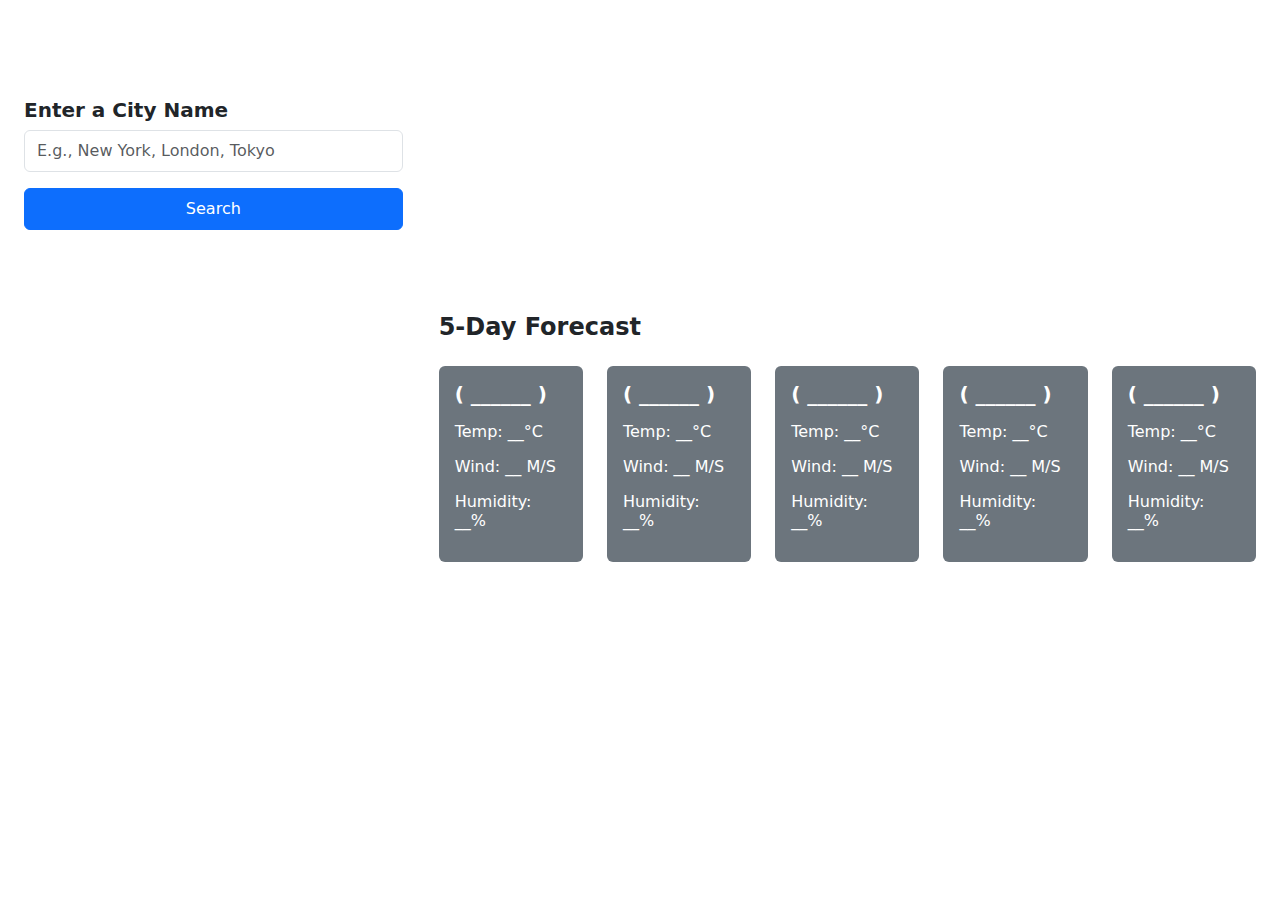
==== index.html @ dc0c8c01 "Create index.html" ====
<!DOCTYPE html>
<!-- Coding By CodingNepal - www.codingnepalweb.com -->
<html lang="en" dir="ltr">
  <head>
    <meta charset="utf-8">
    <title>Famral Weather - Check Weather in Your City</title>
    <link rel="stylesheet" href="style.css">
    <meta name="viewport" content="width=device-width, initial-scale=1.0">
    <link rel="stylesheet" href="https://cdn.jsdelivr.net/npm/bootstrap@5.1.3/dist/css/bootstrap.min.css">
    <script src="script.js" defer></script>
  </head>
  <body>
    <header class="custom-bg text-center py-3">
      <h1 class="fw-bold h3 text-white my-1">Famral Weather</h1>
    </header>
    <div class="container-fluid my-4 weather-data">
      <div class="row">
        <div class="col-xxl-3 col-md-4 px-lg-4">
          <h5 class="fw-bold">Enter a City Name</h5>
          <input type="text" id="city-input" class="py-2 form-control" placeholder="E.g., New York, London, Tokyo">
          <button id="search-btn" class="btn btn-primary custom-bg py-2 w-100 mt-3 mb-2">Search</button>
        </div>
        <div class="col-xxl-9 col-md-8 mt-md-1 mt-4 pe-lg-4">
          <div class="current-weather custom-bg text-white py-2 px-4 rounded-3">
            <div class="mt-3 d-flex justify-content-between">
              <div>
                <h3 class="fw-bold">_______ ( ______ )</h3>
                <h6 class="my-3 mt-3">Temperature: __°C</h6>
                <h6 class="my-3">Wind: __ M/S</h6>
                <h6 class="my-3">Humidity: __%</h6>
              </div>
          </div>
          </div>
          <h4 class="fw-bold my-4">5-Day Forecast</h4>
          <div class="days-forecast row row-cols-1 row-cols-sm-2 row-cols-lg-4 row-cols-xl-5 justify-content-between">
            <div class="col mb-3">
              <div class="card border-0 bg-secondary text-white">
                <div class="card-body p-3 text-white">
                  <h5 class="card-title fw-semibold">( ______ )</h5>
                  <h6 class="card-text my-3 mt-3">Temp: __°C</h6>
                  <h6 class="card-text my-3">Wind: __ M/S</h6>
                  <h6 class="card-text my-3">Humidity: __%</h6>
                </div>
              </div>
            </div>
            <div class="col mb-3">
              <div class="card border-0 bg-secondary text-white">
                <div class="card-body p-3 text-white">
                  <h5 class="card-title fw-semibold">( ______ )</h5>
                  <h6 class="card-text my-3 mt-3">Temp: __°C</h6>
                  <h6 class="card-text my-3">Wind: __ M/S</h6>
                  <h6 class="card-text my-3">Humidity: __%</h6>
                </div>
              </div>
            </div>
            <div class="col mb-3">
              <div class="card border-0 bg-secondary text-white">
                <div class="card-body p-3 text-white">
                  <h5 class="card-title fw-semibold">( ______ )</h5>
                  <h6 class="card-text my-3 mt-3">Temp: __°C</h6>
                  <h6 class="card-text my-3">Wind: __ M/S</h6>
                  <h6 class="card-text my-3">Humidity: __%</h6>
                </div>
              </div>
            </div>
            <div class="col mb-3">
              <div class="card border-0 bg-secondary text-white">
                <div class="card-body p-3 text-white">
                  <h5 class="card-title fw-semibold">( ______ )</h5>
                  <h6 class="card-text my-3 mt-3">Temp: __°C</h6>
                  <h6 class="card-text my-3">Wind: __ M/S</h6>
                  <h6 class="card-text my-3">Humidity: __%</h6>
                </div>
              </div>
            </div>
            <div class="col mb-3">
              <div class="card border-0 bg-secondary text-white">
                <div class="card-body p-3 text-white">
                  <h5 class="card-title fw-semibold">( ______ )</h5>
                  <h6 class="card-text my-3 mt-3">Temp: __°C</h6>
                  <h6 class="card-text my-3">Wind: __ M/S</h6>
                  <h6 class="card-text my-3">Humidity: __%</h6>
                </div>
              </div>
            </div>
          </div>
        </div>
      </div>
    </div>

  </body>
</html>
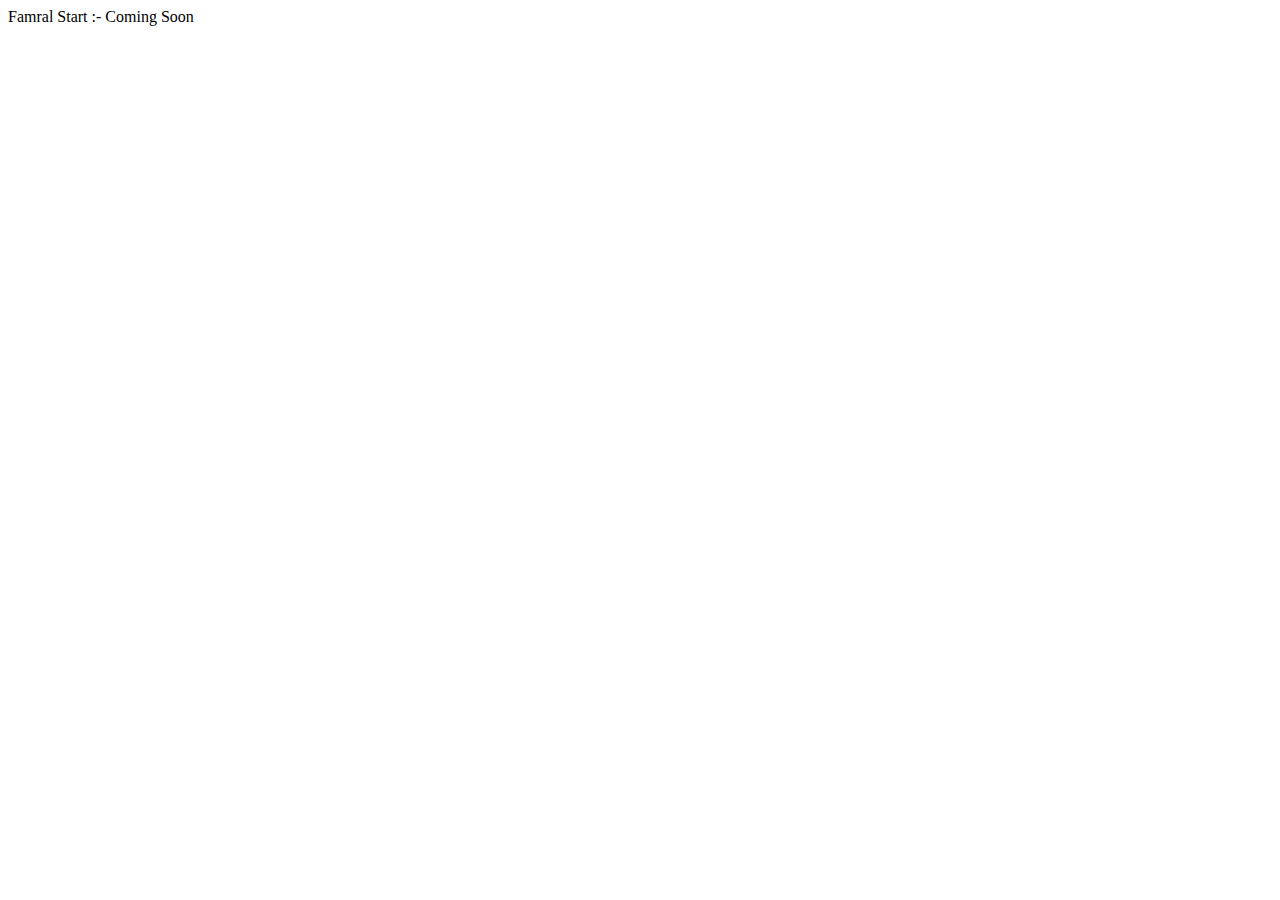
==== commit 6372ac1d: "Update index.html" ====
--- a/index.html
+++ b/index.html
@@ -1,92 +1,16 @@
 <!DOCTYPE html>
-<!-- Coding By CodingNepal - www.codingnepalweb.com -->
 <html lang="en" dir="ltr">
   <head>
     <meta charset="utf-8">
-    <title>Famral Weather - Check Weather in Your City</title>
-    <link rel="stylesheet" href="style.css">
+    <title>Famral Start</title>
+    <link rel="icon" type="image/x-icon" href="https://raw.githubusercontent.com/Famral/CDN/main/logo/famral-favicon-329x329.ico" />
     <meta name="viewport" content="width=device-width, initial-scale=1.0">
-    <link rel="stylesheet" href="https://cdn.jsdelivr.net/npm/bootstrap@5.1.3/dist/css/bootstrap.min.css">
-    <script src="script.js" defer></script>
   </head>
   <body>
-    <header class="custom-bg text-center py-3">
-      <h1 class="fw-bold h3 text-white my-1">Famral Weather</h1>
-    </header>
-    <div class="container-fluid my-4 weather-data">
-      <div class="row">
-        <div class="col-xxl-3 col-md-4 px-lg-4">
-          <h5 class="fw-bold">Enter a City Name</h5>
-          <input type="text" id="city-input" class="py-2 form-control" placeholder="E.g., New York, London, Tokyo">
-          <button id="search-btn" class="btn btn-primary custom-bg py-2 w-100 mt-3 mb-2">Search</button>
-        </div>
-        <div class="col-xxl-9 col-md-8 mt-md-1 mt-4 pe-lg-4">
-          <div class="current-weather custom-bg text-white py-2 px-4 rounded-3">
-            <div class="mt-3 d-flex justify-content-between">
-              <div>
-                <h3 class="fw-bold">_______ ( ______ )</h3>
-                <h6 class="my-3 mt-3">Temperature: __°C</h6>
-                <h6 class="my-3">Wind: __ M/S</h6>
-                <h6 class="my-3">Humidity: __%</h6>
-              </div>
-          </div>
-          </div>
-          <h4 class="fw-bold my-4">5-Day Forecast</h4>
-          <div class="days-forecast row row-cols-1 row-cols-sm-2 row-cols-lg-4 row-cols-xl-5 justify-content-between">
-            <div class="col mb-3">
-              <div class="card border-0 bg-secondary text-white">
-                <div class="card-body p-3 text-white">
-                  <h5 class="card-title fw-semibold">( ______ )</h5>
-                  <h6 class="card-text my-3 mt-3">Temp: __°C</h6>
-                  <h6 class="card-text my-3">Wind: __ M/S</h6>
-                  <h6 class="card-text my-3">Humidity: __%</h6>
-                </div>
-              </div>
-            </div>
-            <div class="col mb-3">
-              <div class="card border-0 bg-secondary text-white">
-                <div class="card-body p-3 text-white">
-                  <h5 class="card-title fw-semibold">( ______ )</h5>
-                  <h6 class="card-text my-3 mt-3">Temp: __°C</h6>
-                  <h6 class="card-text my-3">Wind: __ M/S</h6>
-                  <h6 class="card-text my-3">Humidity: __%</h6>
-                </div>
-              </div>
-            </div>
-            <div class="col mb-3">
-              <div class="card border-0 bg-secondary text-white">
-                <div class="card-body p-3 text-white">
-                  <h5 class="card-title fw-semibold">( ______ )</h5>
-                  <h6 class="card-text my-3 mt-3">Temp: __°C</h6>
-                  <h6 class="card-text my-3">Wind: __ M/S</h6>
-                  <h6 class="card-text my-3">Humidity: __%</h6>
-                </div>
-              </div>
-            </div>
-            <div class="col mb-3">
-              <div class="card border-0 bg-secondary text-white">
-                <div class="card-body p-3 text-white">
-                  <h5 class="card-title fw-semibold">( ______ )</h5>
-                  <h6 class="card-text my-3 mt-3">Temp: __°C</h6>
-                  <h6 class="card-text my-3">Wind: __ M/S</h6>
-                  <h6 class="card-text my-3">Humidity: __%</h6>
-                </div>
-              </div>
-            </div>
-            <div class="col mb-3">
-              <div class="card border-0 bg-secondary text-white">
-                <div class="card-body p-3 text-white">
-                  <h5 class="card-title fw-semibold">( ______ )</h5>
-                  <h6 class="card-text my-3 mt-3">Temp: __°C</h6>
-                  <h6 class="card-text my-3">Wind: __ M/S</h6>
-                  <h6 class="card-text my-3">Humidity: __%</h6>
-                </div>
-              </div>
-            </div>
-          </div>
-        </div>
-      </div>
-    </div>
 
+
+Famral Start   :-    Coming Soon
+
+    
   </body>
 </html>
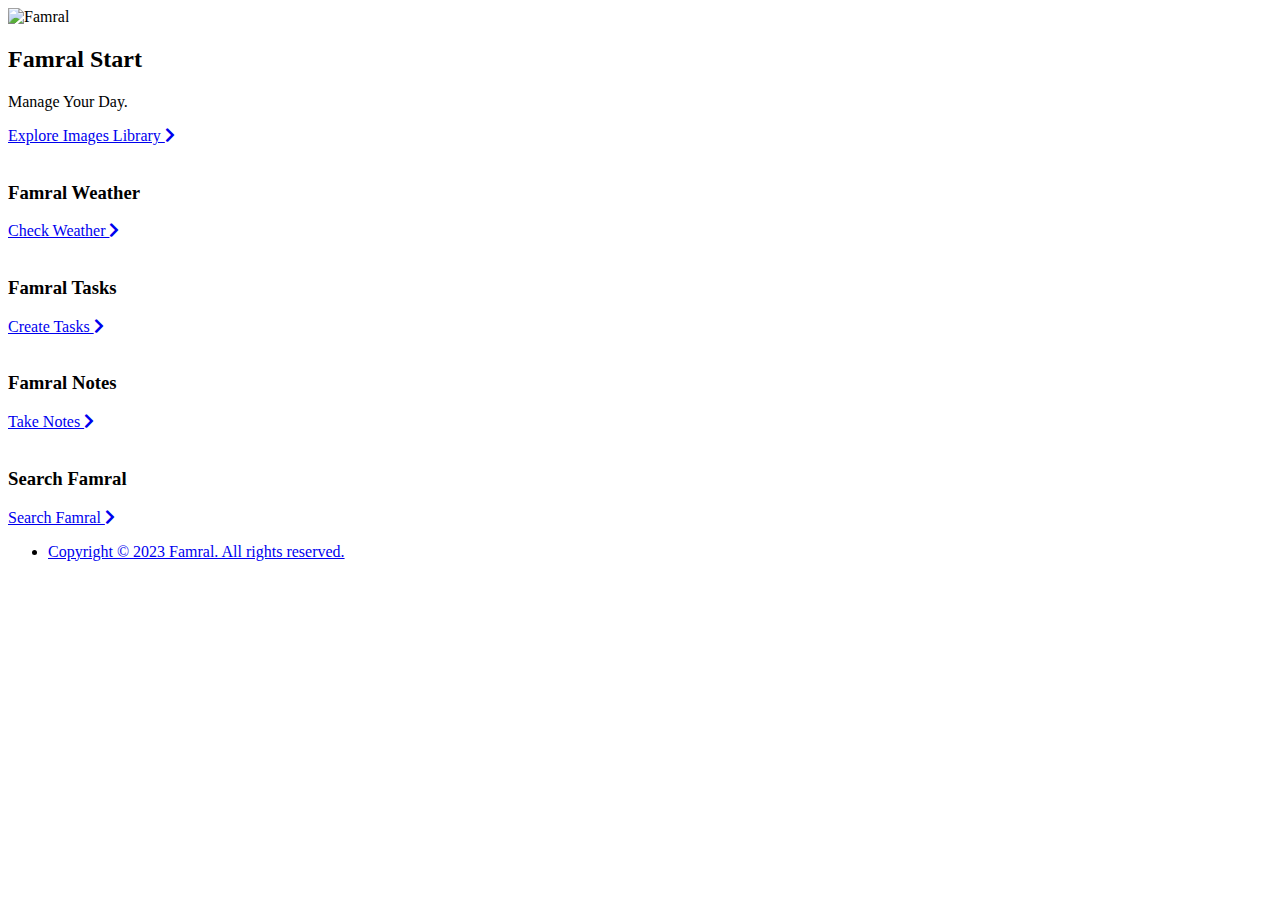
==== commit d968529a: "Update index.html" ====
--- a/index.html
+++ b/index.html
@@ -1,16 +1,73 @@
 <!DOCTYPE html>
-<html lang="en" dir="ltr">
-  <head>
-    <meta charset="utf-8">
-    <title>Famral Start</title>
-    <link rel="icon" type="image/x-icon" href="https://raw.githubusercontent.com/Famral/CDN/main/logo/famral-favicon-329x329.ico" />
-    <meta name="viewport" content="width=device-width, initial-scale=1.0">
-  </head>
-  <body>
+<html lang="en" >
+<head>
+  <meta charset="UTF-8">
+  <meta name="viewport" content="width=device-width, initial-scale=1, shrink-to-fit=no"/>
+  <title>Famral Start – Start Your Day</title>
+  <link rel="icon" type="image/x-icon" href="https://raw.githubusercontent.com/Famral/CDN/main/logo/famral-favicon-329x329.ico" />
+  <link rel='stylesheet' href='https://cdnjs.cloudflare.com/ajax/libs/font-awesome/5.12.1/css/all.min.css'><link rel="stylesheet" href="https://www.famral.com/style.css">
+
+</head>
+<body>
 
 
-Famral Start   :-    Coming Soon
+  <div class="container">
+    <!-- Nav -->
+    <nav class="main-nav">
+      <img src="https://www.famral.com/logo.png" alt="Famral" class="logo">
 
-    
-  </body>
+    </nav>
+
+
+    <!-- Top Featured -->
+    <section class="xbox">
+      <div class="content">
+        <h2>Famral Start</h2>
+        <p>Manage Your Day. </p>
+          <a href="https://images.famral.com/" class="btn">
+            Explore Images Library <i class="fas fa-chevron-right"></i>
+          </a>
+      </div>
+    </section>
+
+
+    <!-- Home cards 1 -->
+    <section class="home-cards">
+      <div>
+        <img src="https://i.ibb.co/mGZcxcn/card6.jpg" alt="" />
+        <h3>Famral Weather</h3>
+        <a href="https://start.famral.com/weather">Check Weather <i class="fas fa-chevron-right"></i></a>
+      </div>
+      <div>
+        <img src="https://i.ibb.co/NpPvVHj/card7.png" alt="" />
+        <h3>Famral Tasks</h3>
+        <a href="https://start.famral.com/tasks">Create Tasks <i class="fas fa-chevron-right"></i></a>
+      </div>
+      <div>
+        <img src="https://i.ibb.co/zVqhWn2/card5.png" alt="" />
+        <h3>Famral Notes</h3>
+        <a href="https://notes.famral.com">Take Notes <i class="fas fa-chevron-right"></i></a>
+      </div>
+      <div>
+        <img src="https://i.ibb.co/G57P0Pb/card4.png" alt="" />
+        <h3>Search Famral</h3>
+        <a href="https://www.famral.com/search">Search Famral <i class="fas fa-chevron-right"></i></a>
+      </div>
+    </section>
+
+
+
+      <!-- Footer -->
+      <footer class="footer">
+        <div class="footer-inner">
+
+          <ul>
+					<li><a href="#">Copyright © 2023 Famral. All rights reserved.</a></li>
+          </ul>
+        </div>
+      </footer>
+<!-- partial -->
+  <script  src="https://www.famral.com/script.js"></script>
+
+</body>
 </html>
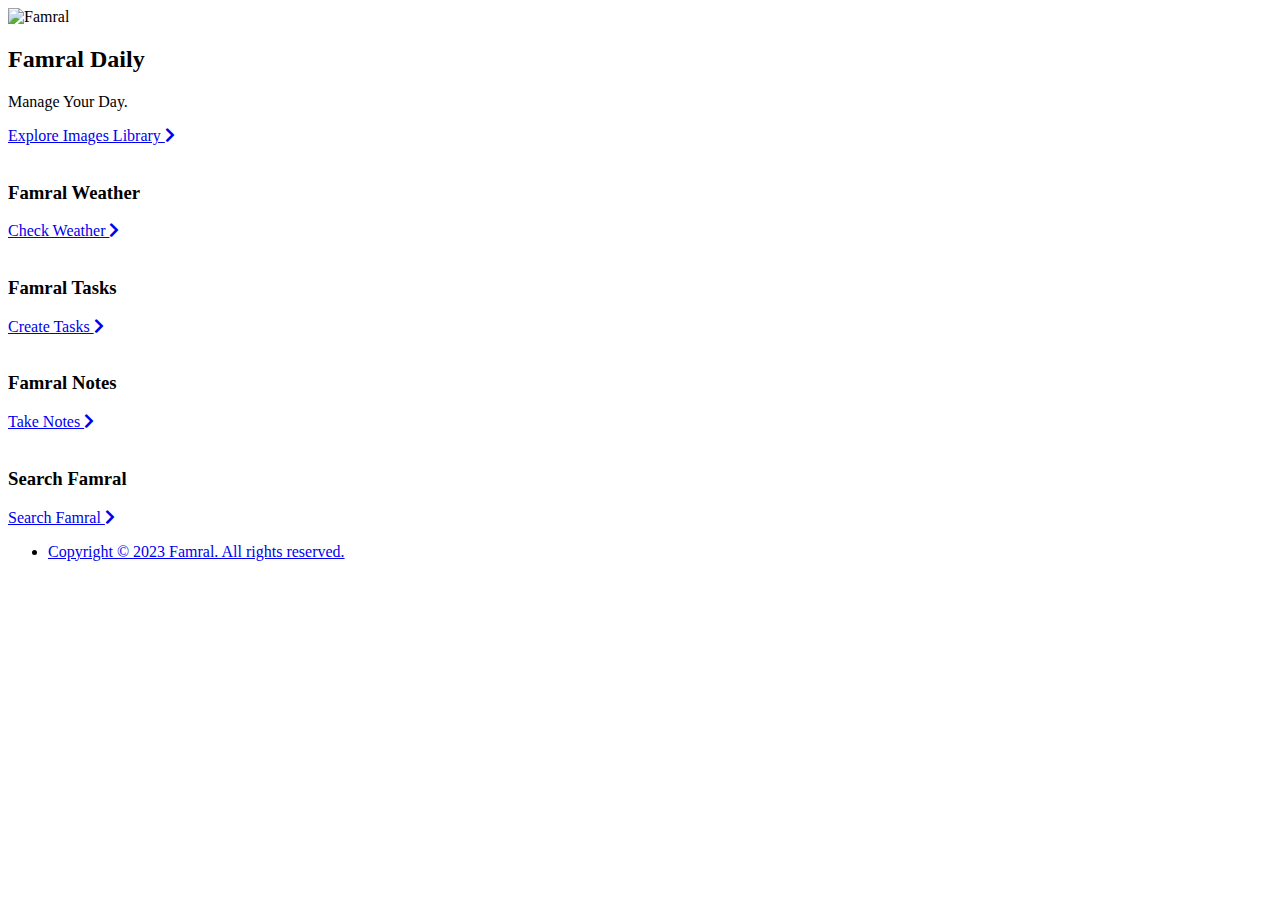
==== commit b4e0f4db: "Update index.html" ====
--- a/index.html
+++ b/index.html
@@ -3,8 +3,8 @@
 <head>
   <meta charset="UTF-8">
   <meta name="viewport" content="width=device-width, initial-scale=1, shrink-to-fit=no"/>
-  <title>Famral Start – Start Your Day</title>
-  <link rel="icon" type="image/x-icon" href="https://raw.githubusercontent.com/Famral/CDN/main/logo/famral-favicon-329x329.ico" />
+  <title>Famral Daily – Start Your Day</title>
+  <link rel="icon" type="image/x-icon" href="https://www.famral.com/favicon.png"/>
   <link rel='stylesheet' href='https://cdnjs.cloudflare.com/ajax/libs/font-awesome/5.12.1/css/all.min.css'><link rel="stylesheet" href="https://www.famral.com/style.css">
 
 </head>
@@ -22,7 +22,7 @@
     <!-- Top Featured -->
     <section class="xbox">
       <div class="content">
-        <h2>Famral Start</h2>
+        <h2>Famral Daily</h2>
         <p>Manage Your Day. </p>
           <a href="https://images.famral.com/" class="btn">
             Explore Images Library <i class="fas fa-chevron-right"></i>
@@ -36,12 +36,12 @@
       <div>
         <img src="https://i.ibb.co/mGZcxcn/card6.jpg" alt="" />
         <h3>Famral Weather</h3>
-        <a href="https://start.famral.com/weather">Check Weather <i class="fas fa-chevron-right"></i></a>
+        <a href="https://daily.famral.com/weather">Check Weather <i class="fas fa-chevron-right"></i></a>
       </div>
       <div>
         <img src="https://i.ibb.co/NpPvVHj/card7.png" alt="" />
         <h3>Famral Tasks</h3>
-        <a href="https://start.famral.com/tasks">Create Tasks <i class="fas fa-chevron-right"></i></a>
+        <a href="https://daily.famral.com/tasks">Create Tasks <i class="fas fa-chevron-right"></i></a>
       </div>
       <div>
         <img src="https://i.ibb.co/zVqhWn2/card5.png" alt="" />
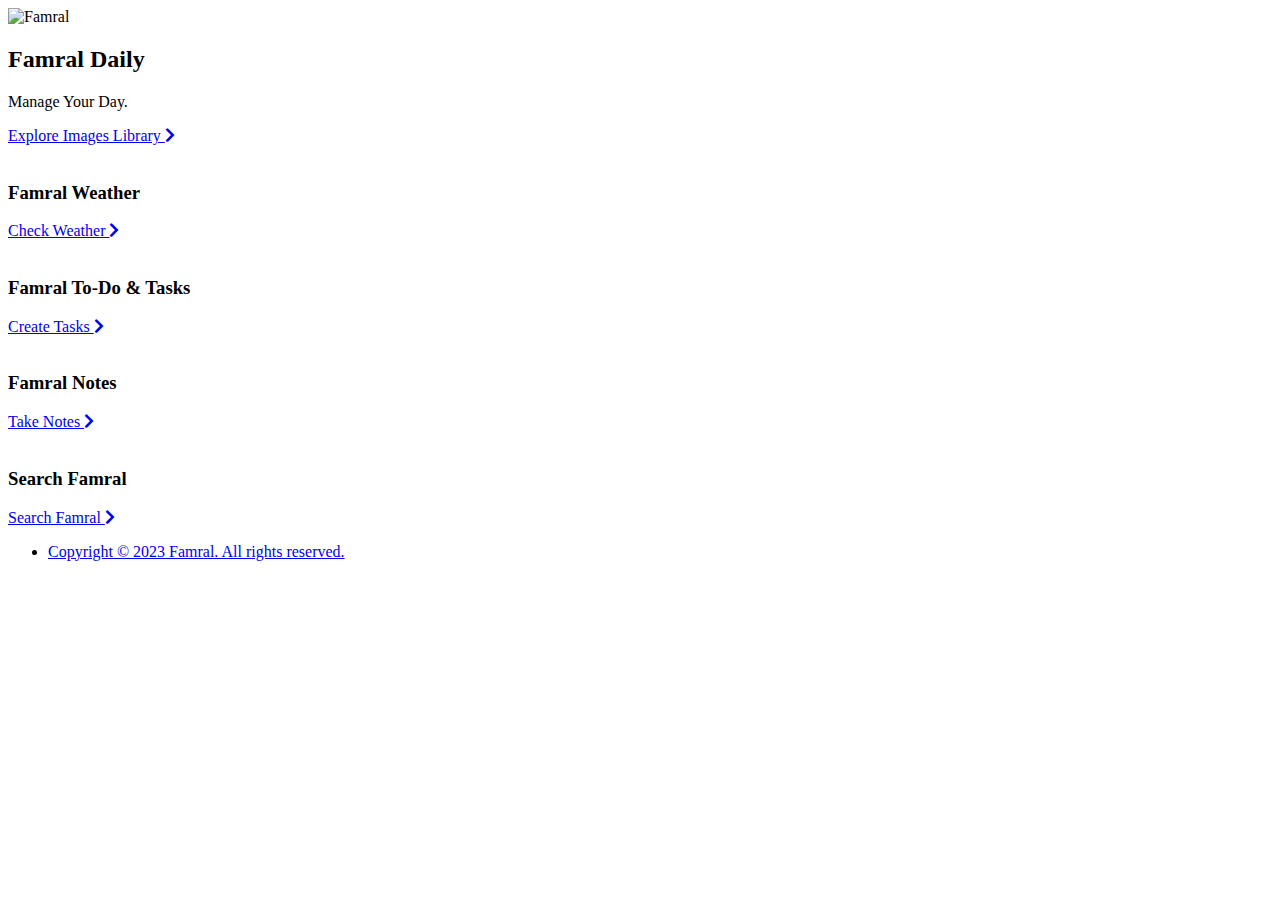
==== commit 8c9811dc: "Update index.html" ====
--- a/index.html
+++ b/index.html
@@ -40,7 +40,7 @@
       </div>
       <div>
         <img src="https://i.ibb.co/NpPvVHj/card7.png" alt="" />
-        <h3>Famral Tasks</h3>
+        <h3>Famral To-Do & Tasks</h3>
         <a href="https://daily.famral.com/tasks">Create Tasks <i class="fas fa-chevron-right"></i></a>
       </div>
       <div>
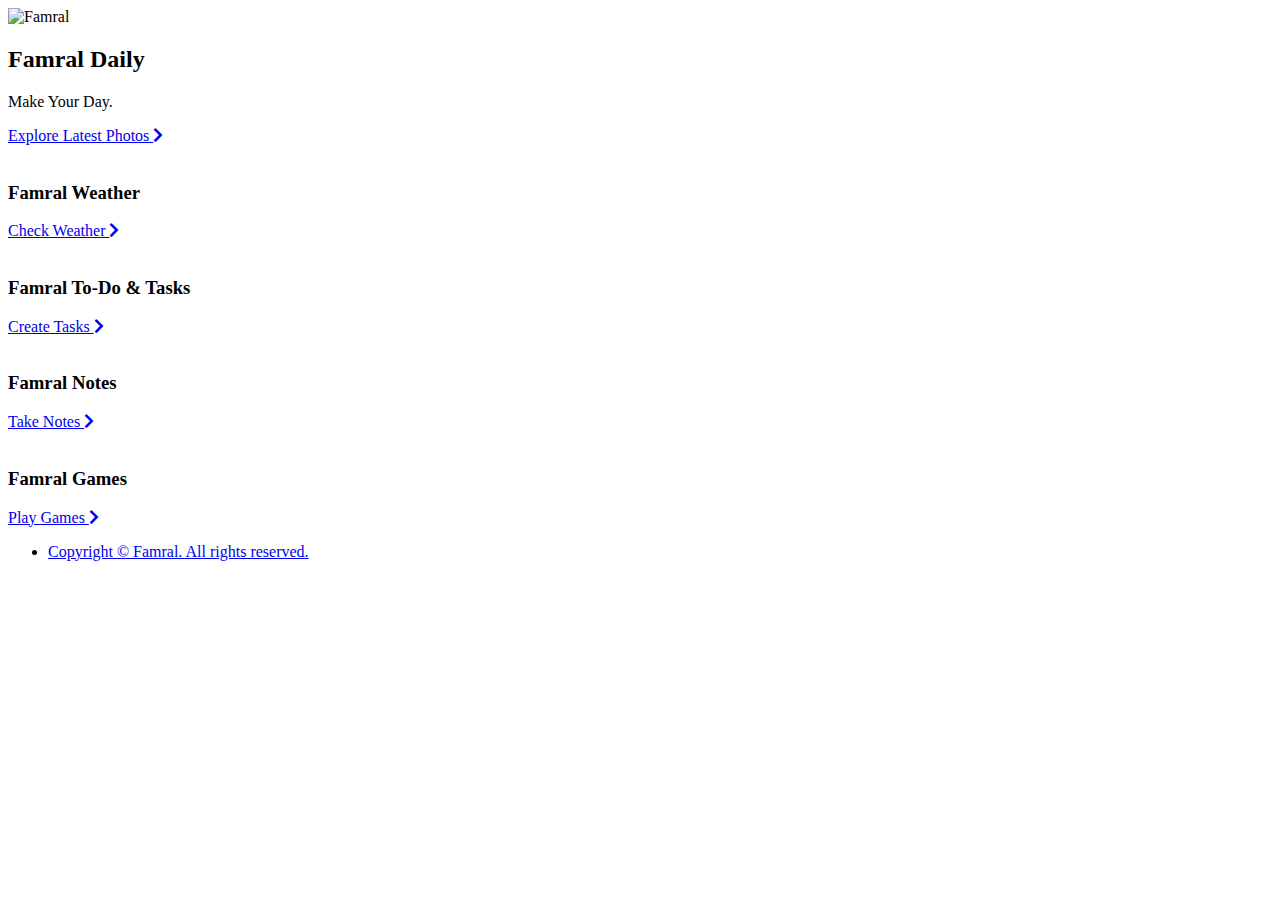
==== commit b5dd4fce: "Update index.html" ====
--- a/index.html
+++ b/index.html
@@ -3,7 +3,7 @@
 <head>
   <meta charset="UTF-8">
   <meta name="viewport" content="width=device-width, initial-scale=1, shrink-to-fit=no"/>
-  <title>Famral Daily – Start Your Day</title>
+  <title>Famral Daily – Manage Your Day</title>
   <link rel="icon" type="image/x-icon" href="https://www.famral.com/favicon.png"/>
   <link rel='stylesheet' href='https://cdnjs.cloudflare.com/ajax/libs/font-awesome/5.12.1/css/all.min.css'><link rel="stylesheet" href="https://www.famral.com/style.css">
 
@@ -23,9 +23,9 @@
     <section class="xbox">
       <div class="content">
         <h2>Famral Daily</h2>
-        <p>Manage Your Day. </p>
-          <a href="https://images.famral.com/" class="btn">
-            Explore Images Library <i class="fas fa-chevron-right"></i>
+        <p>Make Your Day. </p>
+          <a href="https://stock.famral.com/photos" class="btn">
+            Explore Latest Photos <i class="fas fa-chevron-right"></i>
           </a>
       </div>
     </section>
@@ -41,7 +41,7 @@
       <div>
         <img src="https://i.ibb.co/NpPvVHj/card7.png" alt="" />
         <h3>Famral To-Do & Tasks</h3>
-        <a href="https://daily.famral.com/tasks">Create Tasks <i class="fas fa-chevron-right"></i></a>
+        <a href="https://tasks.famral.com/">Create Tasks <i class="fas fa-chevron-right"></i></a>
       </div>
       <div>
         <img src="https://i.ibb.co/zVqhWn2/card5.png" alt="" />
@@ -50,8 +50,8 @@
       </div>
       <div>
         <img src="https://i.ibb.co/G57P0Pb/card4.png" alt="" />
-        <h3>Search Famral</h3>
-        <a href="https://www.famral.com/search">Search Famral <i class="fas fa-chevron-right"></i></a>
+        <h3>Famral Games</h3>
+        <a href="https://games.famral.com/">Play Games <i class="fas fa-chevron-right"></i></a>
       </div>
     </section>
 
@@ -62,7 +62,7 @@
         <div class="footer-inner">
 
           <ul>
-					<li><a href="#">Copyright © 2023 Famral. All rights reserved.</a></li>
+					<li><a href="https://www.famral.com">Copyright © Famral. All rights reserved.</a></li>
           </ul>
         </div>
       </footer>
